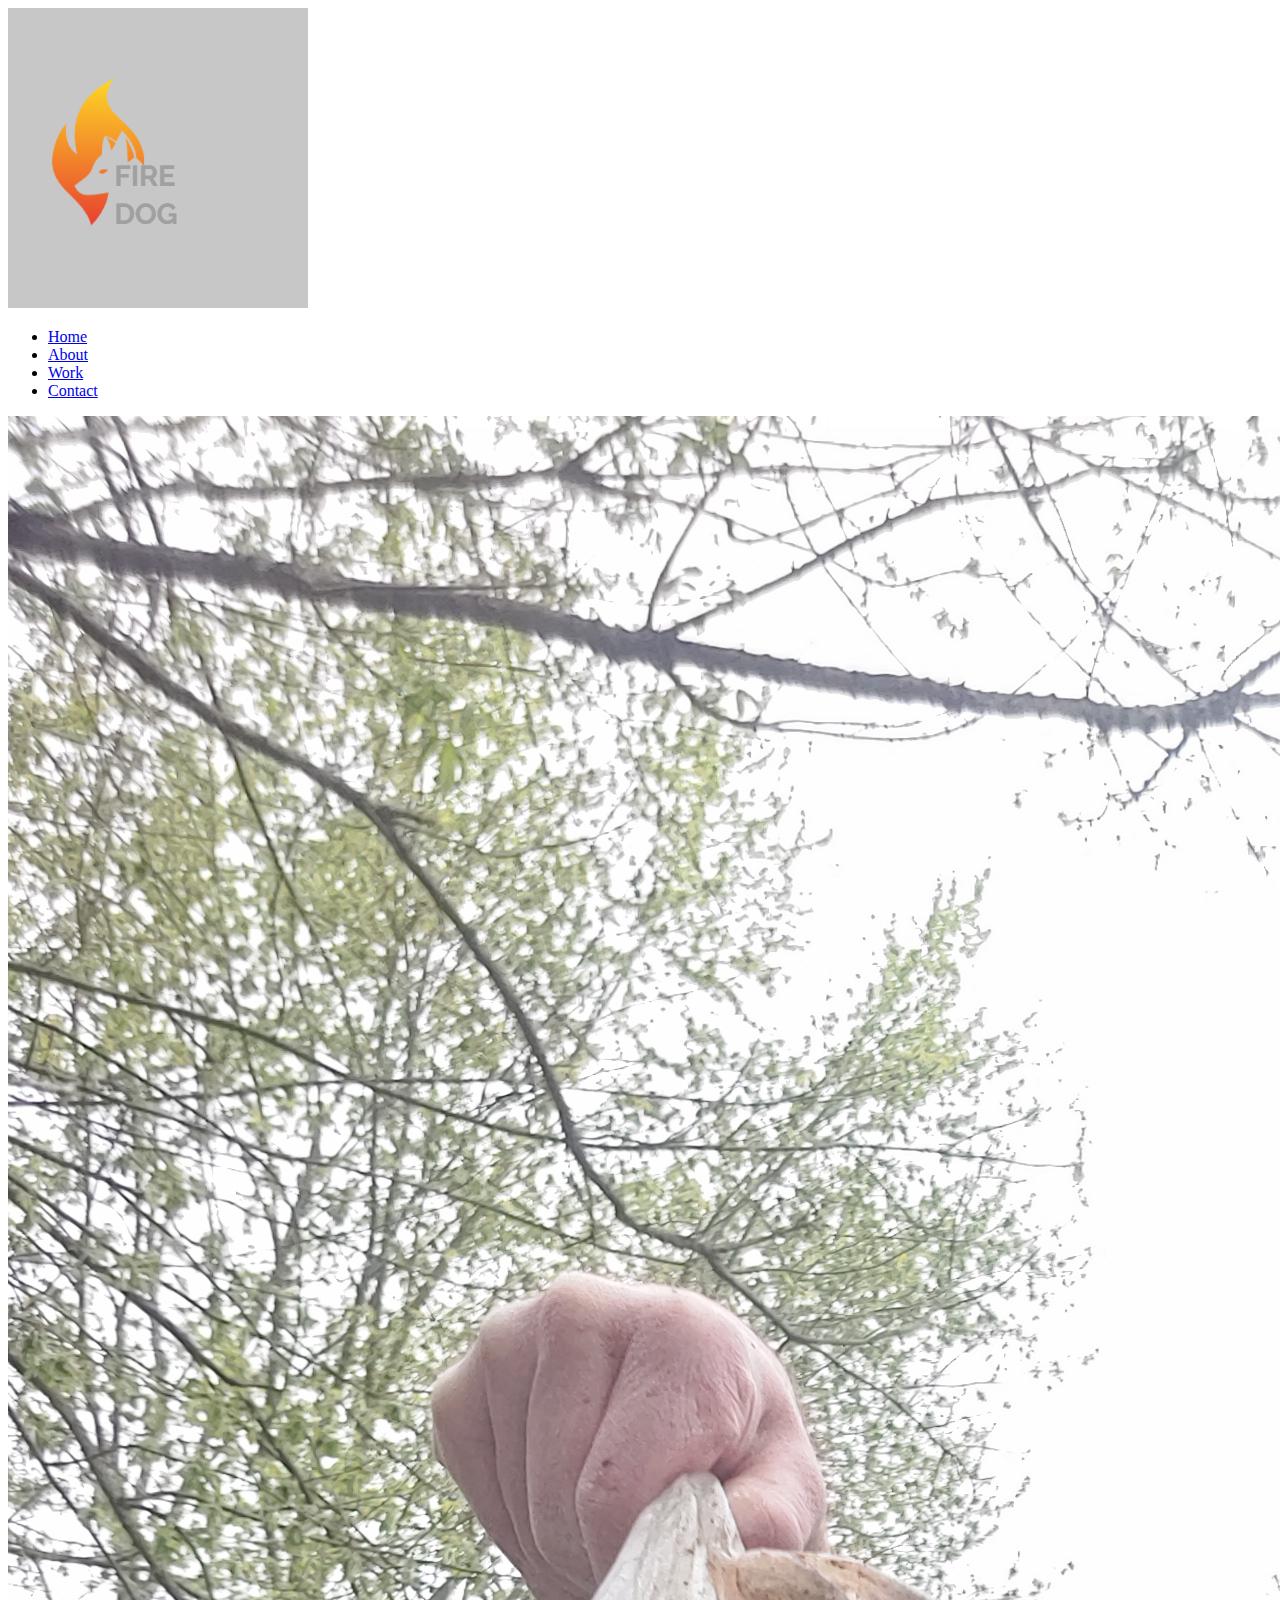
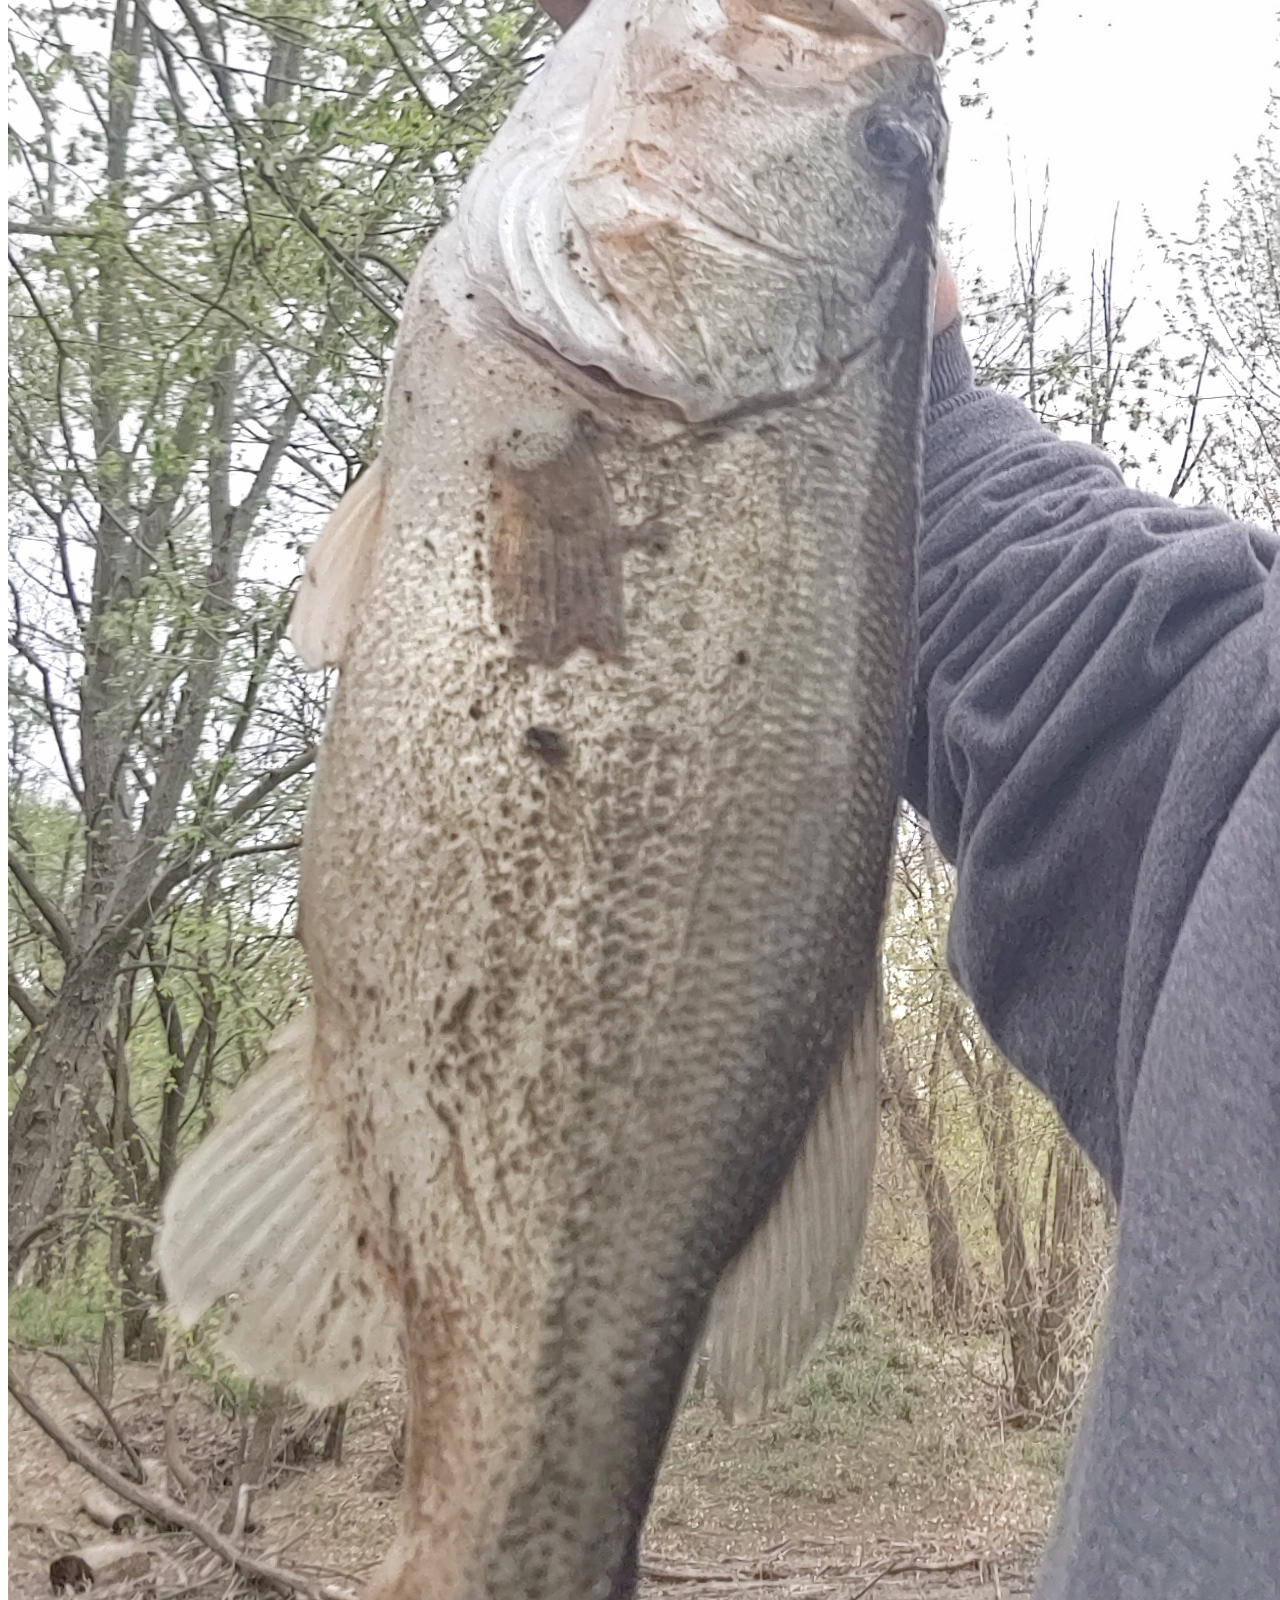
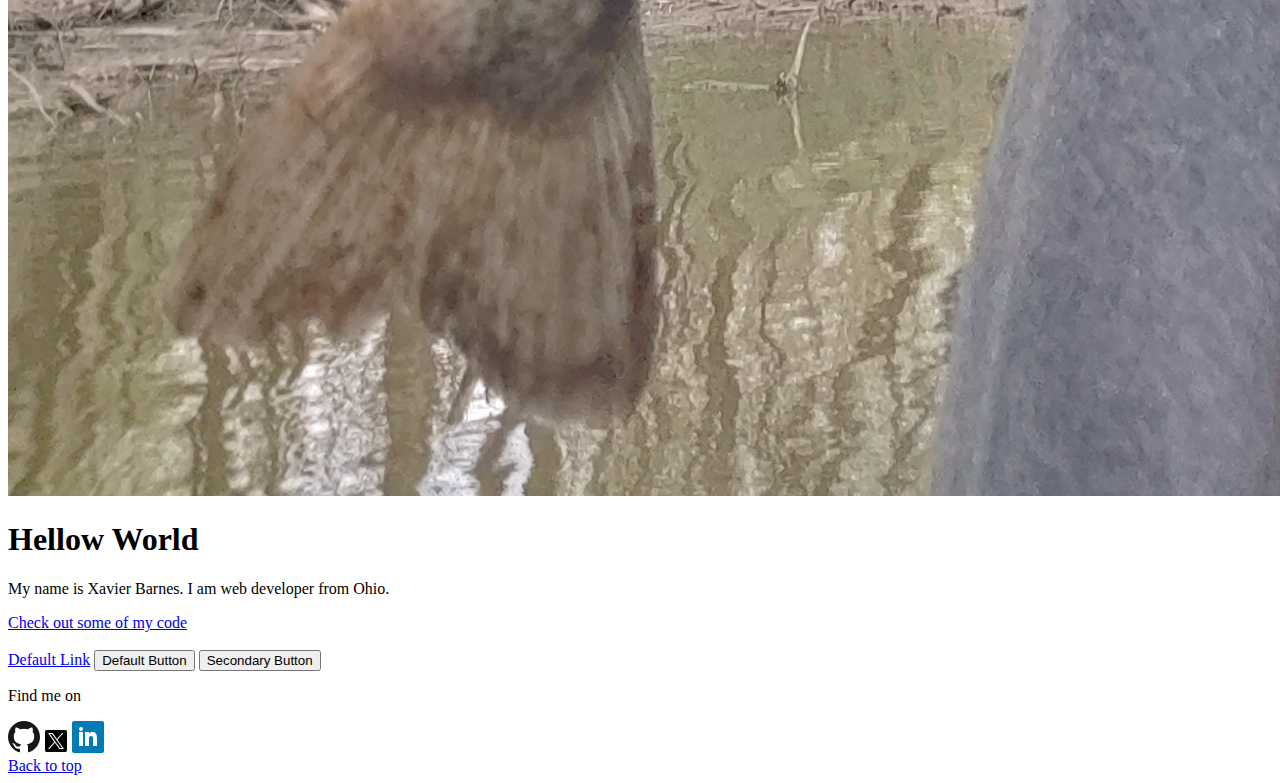
==== index.html @ 276cdb09 "Initial commit" ====
<!DOCTYPE html>
<html>

<head>
   <meta name="viewport" content="width=device-width, initial-scale=1">
    <meta charset="utf-8">
    <title>Xavier Barnes - Portfolio</title>
        <link rel="shortcut icon" href="favicon.ico" type="image/x-icon" />
        <link href="https://fonts.googleapis.com/css2?family=Lato:wght@400;700&display=swap" rel="stylesheet">
    <link rel="stylesheet" type="text/css" href="css/styles.css"/>
</head>

<body>
    <!-- Header including the logo and the main navigation -->
<header class="page-header">
    <!-- Add Logo here -->
    <img src="img/logo.jpg" alt="logo" class="page-header_item">
    <nav class="main-navigation page-header_item">
       <ul role="menubar" class="navigation-list">
          <li role="presentation">
             <a href="index.html" role="menuitem" class="navigation-list_item navigation-list_item--active">Home</a>
          </li >
          <li role="presentation">
             <a href="about.html" role="menuitem" class="navigation-list_item">About</a>
          </li>
          <li role="presentation">
            <a href="work.html" role="menuitem" class="navigation-list_item">Work</a>
         </li>
          <li role="presentation">
             <a href="contact.html" role="menuitem" class="navigation-list_item">Contact</a>
          </li>
       </ul>
    </nav>
 </header>
    <main class="profile">
        <img src="img/profile-1.jpg" class="profile_portrait" alt="Xavier Barnes Portrait">
        <h1>Hellow World</h1>
        <p>My name is Xavier Barnes. I am <span>web</span> developer from Ohio.</p>
        <a href="#">Check out some of my code</a>
          <br>
          <br>
            <a href="#">Default Link</a>
                <button type="button">Default Button</button>
                <button class="button__secondary">Secondary Button</button>
    </main>

   <footer class="page-footer">
        <p>Find me on</p>
        <img src="img/github icon.svg" alt="Github">
        <img src="img/twitter icon.svg" alt="Twitter">
        <img src="img/linkedin icon.svg" alt="LinkedIn">
        <br>
    <a href="#">Back to top</a>
   </footer>

</body>
 

</html>
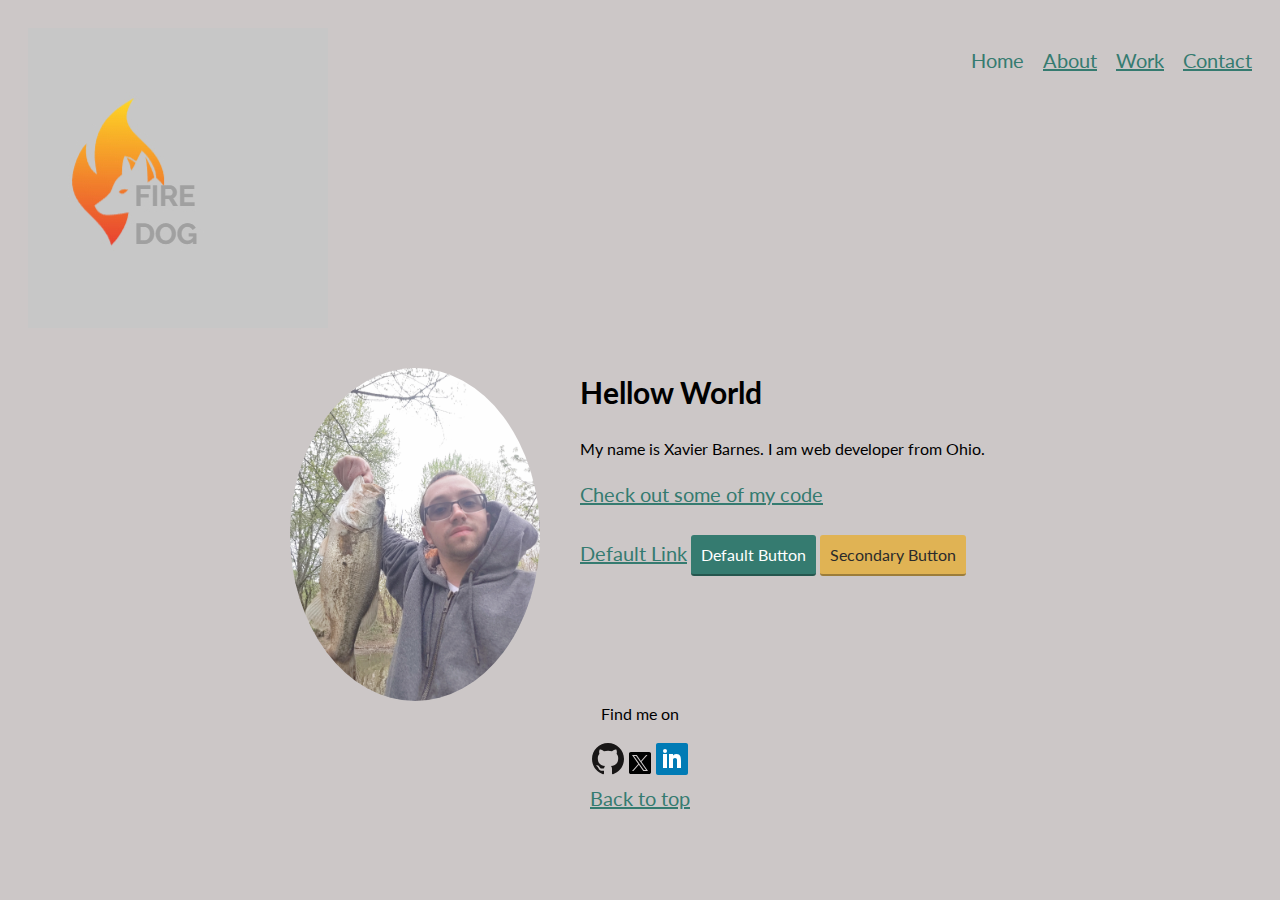
==== commit 5b353c73: "added a lang tag to the html and removed unnessasary slashes" ====
--- a/index.html
+++ b/index.html
@@ -1,13 +1,13 @@
 <!DOCTYPE html>
-<html>
+<html lang="fr">
 
 <head>
    <meta name="viewport" content="width=device-width, initial-scale=1">
     <meta charset="utf-8">
     <title>Xavier Barnes - Portfolio</title>
-        <link rel="shortcut icon" href="favicon.ico" type="image/x-icon" />
+        <link rel="shortcut icon" href="favicon.ico" type="image/x-icon">
         <link href="https://fonts.googleapis.com/css2?family=Lato:wght@400;700&display=swap" rel="stylesheet">
-    <link rel="stylesheet" type="text/css" href="css/styles.css"/>
+    <link rel="stylesheet" type="text/css" href="css/styles.production.css">
 </head>
 
 <body>
--- a/css/styles.production.css
+++ b/css/styles.production.css
@@ -0,0 +1,407 @@
+/*
+* Prefixed by https://autoprefixer.github.io
+* PostCSS: v8.4.14,
+* Autoprefixer: v10.4.7
+* Browsers: last 4 version
+*/
+
+/*
+Colors used
+
+Text Color (Dark Gray): #2b2b2b;
+Primary Color (Purple): #357b70;
+Secondary Color (Orange): #e0b354;
+ */
+
+
+ body {
+  background-color: rgb(204, 199, 199); 
+  color: black;
+  font-family: 'Lato', sans-serif;
+  font-weight: 400;
+  font-size: 16px;
+  /* Sets the font size to 16px */
+  line-height: 1.6;
+  /* Sets the line-height to 1.6 */
+}
+
+h1 {
+  font-size: 30px;
+  font-weight: 700;
+}
+
+h2 {
+  font-size: 24px;
+  font-weight: 700;
+}
+
+h3 {
+  font-size: 18px;
+  font-weight: 700;
+}
+
+a {
+  color: #357b70;
+  font-size: 20px;
+}
+
+a:hover {
+  /* No underlining when hovering over a link */
+  text-decoration: none;
+}
+
+a:visited {
+  /* visited link */
+  color: #4d056e;
+}
+
+a:active {
+  /* selected link */
+  color: #6e9c;
+}
+
+a:focus {
+  /* blue boarder around link */
+  color: #001f83;
+}
+
+button {
+  background-color: blue;
+  color: white;
+  font-size: 16px;
+  padding: 10px 10px;
+}
+
+button:hover {
+  background-color: darkblue;
+}
+
+ button:active {
+  background-color: lightblue;
+}
+
+ button:focus {
+  border: undefined;
+ }
+
+ button:hover, button:focus {
+  /* lets the mouse appear as a hand when hovering over the button */
+  cursor: pointer;
+  /* reduces the opacity of the button to 80% */
+  opacity: 0.8;
+}
+
+.button__secondary {
+  background-color: #e0b354;
+  color: #2b2b2b;
+}
+
+.navigation-list_item--active {
+  text-decoration: none;
+}
+
+.profile_portrait {
+  float: left;
+  width: 250px ;
+  margin-right: 40px;
+  border-radius: 50%;
+}
+
+.profile {
+  max-width: 700px;
+  margin: 0 auto;
+}
+
+.page-footer {
+  clear: both;
+}
+
+* {
+  -webkit-box-sizing: border-box;
+          box-sizing: border-box;
+}
+
+/* Flex Box */
+
+.page-footer {
+clear: both;
+text-align: center;
+}
+
+/* supose to be:
+.page-footer {
+  clear: both;
+  display: flex;
+  flex-direction: column;
+  text-align: center;
+}
+but it will not work properly*/
+
+.page-header {
+display: -webkit-box;
+display: -ms-flexbox;
+display: flex;
+width: 100%;
+padding: 20px;
+}
+
+.page-header__item {
+-webkit-box-flex: 0;
+    -ms-flex: 0 1 200px;
+        flex: 0 1 200px;
+}
+
+.page-header_item:last-child {
+-webkit-box-flex: 1;
+    -ms-flex-positive: 1;
+        flex-grow: 1;
+text-align: right;
+}
+
+.navigation-list {
+list-style-type: none;
+}
+
+.navigation-list li {
+display: inline-block;
+margin-left: 15px;
+}
+
+.about_child {
+text-align: center;
+list-style-type: none;
+}
+
+/* Grid */
+
+.grid {
+display: -ms-grid;
+display: grid;
+}
+
+.grid_item {
+background-color: undefined;
+-webkit-transition: -webkit-transform 0.5s;
+transition: -webkit-transform 0.5s;
+-o-transition: transform 0.5s;
+transition: transform 0.5s;
+transition: transform 0.5s, -webkit-transform 0.5s
+}
+
+.grid_item:hover {
+-webkit-transform: scale(1.05);
+    -ms-transform: scale(1.05);
+        transform: scale(1.05);
+cursor: pointer;
+}
+
+.grid {
+display: -ms-grid;
+display: grid;
+-ms-grid-columns: 1fr 20px 1fr 20px 1fr;
+grid-template-columns: 1fr 1fr 1fr;
+grid-gap: 20px;
+}
+
+.grid_item:last-child {
+-ms-grid-column: 3;
+  grid-column: 3;
+    grid-column-start: 3;
+-ms-grid-column-span: 0;
+grid-column-end: 3;
+-ms-grid-row: 1;
+  grid-row: 1;
+    grid-row-start: 1;
+-ms-grid-row-span: 3;
+grid-row-end: 4;
+}
+/* short form
+.grid__item:last-child {
+grid-column: 3 / 3;
+grid-row: 1 / 4;
+} */
+
+/* Media Queries */
+
+/*
+@media all and (min-width: 500px) and (max-width: 750px){
+.grid {
+  grid-template-columns: 1fr 1fr;
+  grid-gap: 10px;
+}
+.grid_item:last-child {
+  grid-column: auto / auto;
+  grid-row: auto / auto;
+}
+h1 {
+  font-size: 22px;
+}
+}
+@media all and (max-width: 500px) {
+.grid {
+  grid-template-columns: 1fr;
+  grid-gap: 10px;
+}
+.grid_item:last-child {
+  grid-column: auto / auto;
+  grid-row: auto / auto;
+}
+h1 {
+  font-size: 22px;
+}
+} */
+
+
+
+
+@media all and (max-width: 750px) {
+.grid {
+  grid-gap: 10px;
+}
+.grid_item:last-child {
+  grid-column: auto / auto;
+  grid-row: auto / auto;
+}
+h1 {
+  font-size: 22px;
+}
+}
+@media all and (min-width: 500px) and (max-width: 750px){
+.grid {
+  -ms-grid-columns: 1fr 10px 1fr;
+  grid-template-columns: 1fr 1fr;
+}
+}
+@media all and (max-width: 500px) {
+.grid {
+  -ms-grid-columns: 1fr;
+  grid-template-columns: 1fr;
+}
+}
+
+/* button transitions */
+
+.button, button {
+/* overwrites browser defaults and resets the border */
+border: none;
+display: inline-block;
+/* takes the font from the outer container */
+font-family: inherit;
+/* styles the button */
+background-color: #357b70;
+color: white;
+text-decoration: none;
+padding: 10px;
+border-radius: 3px;
+/* width of the border, type, color */
+border-bottom: 2px solid rgba(0, 0, 0, 0.3);
+-webkit-transition-duration: 0.2s;
+     -o-transition-duration: 0.2s;
+        transition-duration: 0.2s;
+-webkit-transition-property: opacity;
+-o-transition-property: opacity;
+transition-property: opacity;
+}
+
+button:hover,
+button:focus,
+.button:hover,
+.button:focus {
+/* lets the mouse appear as a hand when hovering over the button */
+cursor: pointer;
+/* reduces the opacity of the button to 80% */
+opacity: 0.8;
+}
+
+/* animation keyframes */
+
+@-webkit-keyframes color-change {
+0% {
+  fill: #edc655;
+}
+50% {
+  fill: #fcffad;
+}
+100% {
+  fill: #f76414;
+}
+}
+
+@keyframes color-change {
+0% {
+  fill: #edc655;
+}
+50% {
+  fill: #fcffad;
+}
+100% {
+  fill: #f76414;
+}
+}
+
+@-webkit-keyframes cloud-move {
+from {
+  -webkit-transform: translate(0, 50px);
+          transform: translate(0, 50px)
+}
+to {
+  -webkit-transform: translate(200px, 50px);
+          transform: translate(200px, 50px)
+}
+}
+
+@keyframes cloud-move {
+from {
+  -webkit-transform: translate(0, 50px);
+          transform: translate(0, 50px)
+}
+to {
+  -webkit-transform: translate(200px, 50px);
+          transform: translate(200px, 50px)
+}
+}
+
+@-webkit-keyframes cloud-move-reverse {
+from {
+  -webkit-transform: translate(446px, 48px);
+          transform: translate(446px, 48px)
+}
+to {
+  -webkit-transform: translate(100px, 48px);
+          transform: translate(100px, 48px)
+}
+}
+
+@keyframes cloud-move-reverse {
+from {
+  -webkit-transform: translate(446px, 48px);
+          transform: translate(446px, 48px)
+}
+to {
+  -webkit-transform: translate(100px, 48px);
+          transform: translate(100px, 48px)
+}
+}
+
+/* .sun {
+animation-duration: 4s;
+animation-name: color-change;
+animation-iteration-count: infinite;
+animation-direction: alternate;
+animation-timing-function: linear;
+} */
+
+.sun {
+-webkit-animation: 4s color-change infinite alternate linear;
+        animation: 4s color-change infinite alternate linear;
+}
+
+.cloud-front {
+-webkit-animation: 30s cloud-move infinite alternate linear;
+        animation: 30s cloud-move infinite alternate linear;
+}
+
+.cloud-back {
+-webkit-animation: 34s cloud-move-reverse infinite alternate linear;
+        animation: 34s cloud-move-reverse infinite alternate linear;
+}
